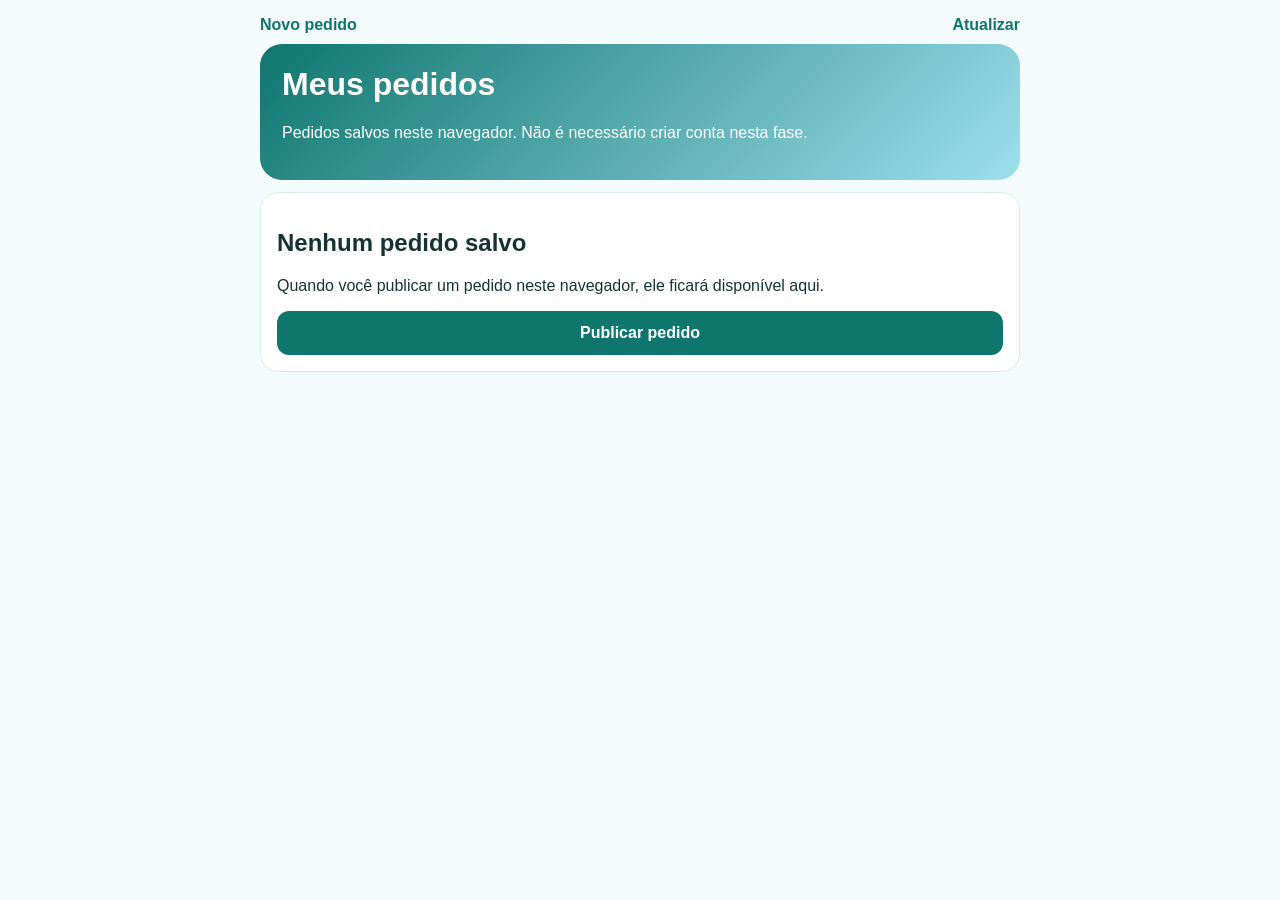
==== meus-pedidos.html @ acdcad5b "Publica site OrcaZap v6" ====
<!doctype html>
<html lang="pt-BR">
<head>
  <meta charset="utf-8">
  <meta name="viewport" content="width=device-width,initial-scale=1">
  <meta name="theme-color" content="#0f766e">
  <title>Meus pedidos | OrçaZap</title>
  <style>
    :root{font-family:Arial,Helvetica,sans-serif;color:#153431;background:#f4fbfc}
    *{box-sizing:border-box}
    body{margin:0;padding:16px}
    main{max-width:760px;margin:auto}
    header{padding:22px;border-radius:22px;background:linear-gradient(135deg,#0f766e,#9edfec);color:white}
    .card{background:white;border:1px solid #d7eaed;border-radius:18px;padding:16px;margin-top:12px}
    a.button{display:block;text-decoration:none;text-align:center;padding:13px;border-radius:12px;background:#0f766e;color:white;font-weight:900;margin-top:12px}
    button{width:100%;padding:12px;border:1px solid #0f766e;border-radius:12px;background:white;color:#0f766e;font:inherit;font-weight:900;margin-top:12px}
    .small{font-size:13px;opacity:.8;line-height:1.45}
    nav{display:flex;justify-content:space-between;margin-bottom:10px}
    nav a{color:#0f766e;font-weight:800;text-decoration:none}
  </style>
</head>
<body>
<main>
  <nav>
    <a href="index.html">Novo pedido</a>
    <a href="javascript:location.reload()">Atualizar</a>
  </nav>
  <header>
    <h1 style="margin-top:0">Meus pedidos</h1>
    <p>Pedidos salvos neste navegador. Não é necessário criar conta nesta fase.</p>
  </header>
  <section id="list"></section>
</main>
<script>
  const listEl=document.getElementById('list');
  const items=JSON.parse(localStorage.getItem('orcazap_recent_requests_v1')||'[]')
    .filter(item=>item&&item.token);

  function esc(value){
    return String(value||'')
      .replaceAll('&','&amp;').replaceAll('<','&lt;')
      .replaceAll('>','&gt;').replaceAll('"','&quot;')
      .replaceAll("'","&#039;");
  }

  function dateLabel(value){
    const date=new Date(value||Date.now());
    return date.toLocaleString('pt-BR');
  }

  function removeToken(token){
    const next=items.filter(item=>item.token!==token);
    localStorage.setItem('orcazap_recent_requests_v1',JSON.stringify(next));
    location.reload();
  }

  if(!items.length){
    listEl.innerHTML=`
      <div class="card">
        <h2>Nenhum pedido salvo</h2>
        <p>Quando você publicar um pedido neste navegador, ele ficará disponível aqui.</p>
        <a class="button" href="index.html">Publicar pedido</a>
      </div>`;
  }else{
    listEl.innerHTML=items.map(item=>`
      <article class="card">
        <h2>${esc(item.profession||'Pedido OrçaZap')}</h2>
        <p>${esc(item.serviceText||'Acompanhar propostas e andamento.')}</p>
        <p class="small">${esc(item.city||'')} ${item.createdAt?'• '+esc(dateLabel(item.createdAt)):''}</p>
        <a class="button" href="acompanhar.html?t=${encodeURIComponent(item.token)}">Acompanhar pedido</a>
        <button onclick="removeToken('${esc(item.token)}')">Remover deste navegador</button>
      </article>`).join('');
  }
</script>
</body>
</html>
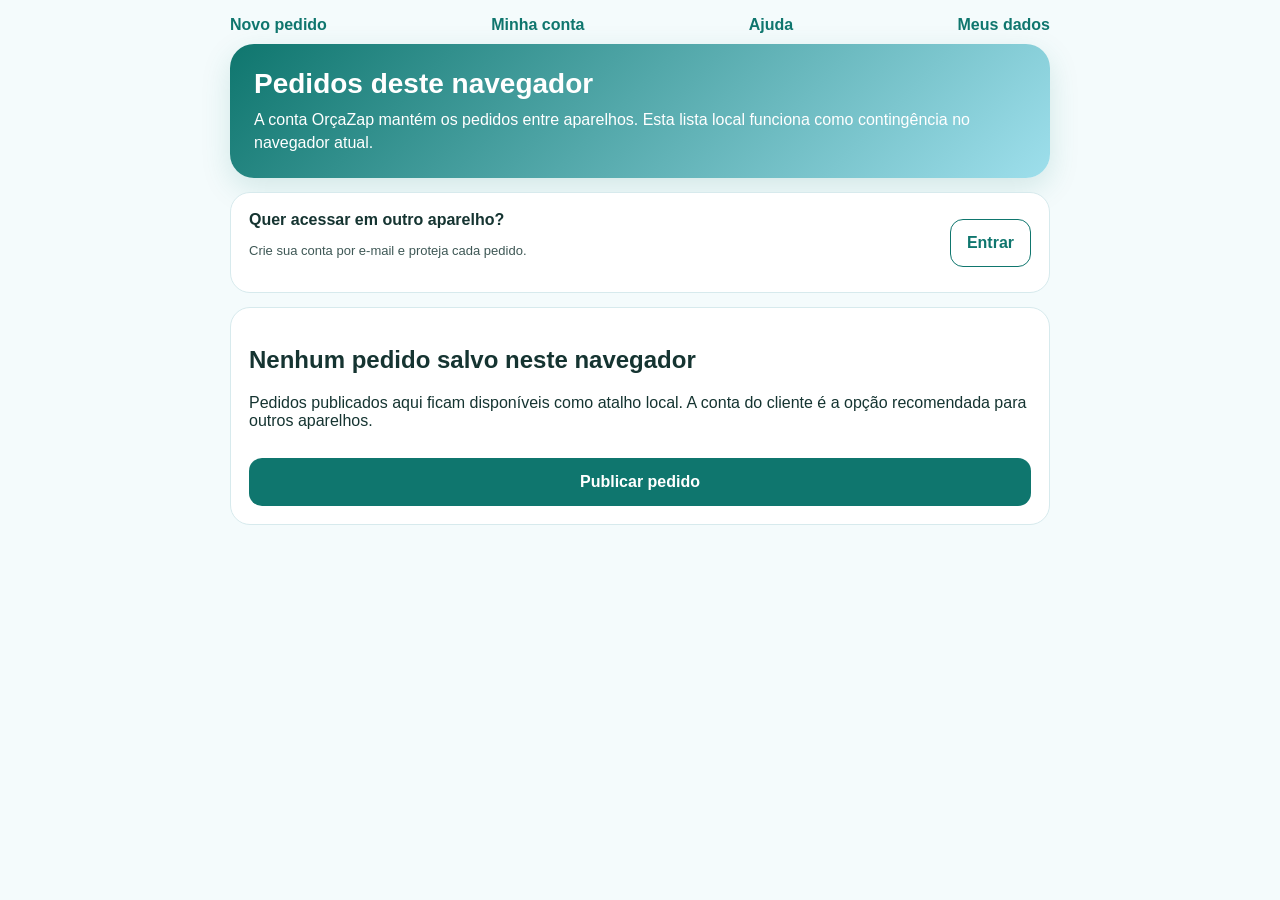
==== commit f1623709: "Publica portal OrçaZap v15 Finalíssima" ====
--- a/meus-pedidos.html
+++ b/meus-pedidos.html
@@ -5,72 +5,34 @@
   <meta name="viewport" content="width=device-width,initial-scale=1">
   <meta name="theme-color" content="#0f766e">
   <title>Meus pedidos | OrçaZap</title>
-  <style>
-    :root{font-family:Arial,Helvetica,sans-serif;color:#153431;background:#f4fbfc}
-    *{box-sizing:border-box}
-    body{margin:0;padding:16px}
-    main{max-width:760px;margin:auto}
-    header{padding:22px;border-radius:22px;background:linear-gradient(135deg,#0f766e,#9edfec);color:white}
-    .card{background:white;border:1px solid #d7eaed;border-radius:18px;padding:16px;margin-top:12px}
-    a.button{display:block;text-decoration:none;text-align:center;padding:13px;border-radius:12px;background:#0f766e;color:white;font-weight:900;margin-top:12px}
-    button{width:100%;padding:12px;border:1px solid #0f766e;border-radius:12px;background:white;color:#0f766e;font:inherit;font-weight:900;margin-top:12px}
-    .small{font-size:13px;opacity:.8;line-height:1.45}
-    nav{display:flex;justify-content:space-between;margin-bottom:10px}
-    nav a{color:#0f766e;font-weight:800;text-decoration:none}
-  </style>
+  <link rel="stylesheet" href="styles.css">
+  <link rel="manifest" href="app.webmanifest">
+  <link rel="icon" href="icon-192.png">
+  <script src="pwa.js" defer></script>
 </head>
 <body>
 <main>
   <nav>
     <a href="index.html">Novo pedido</a>
-    <a href="javascript:location.reload()">Atualizar</a>
+    <a href="cliente.html">Minha conta</a>
+    <a href="ajuda.html">Ajuda</a>
+    <a href="privacidade-conta.html">Meus dados</a>
   </nav>
-  <header>
-    <h1 style="margin-top:0">Meus pedidos</h1>
-    <p>Pedidos salvos neste navegador. Não é necessário criar conta nesta fase.</p>
+
+  <header class="hero">
+    <h1>Pedidos deste navegador</h1>
+    <p>
+      A conta OrçaZap mantém os pedidos entre aparelhos. Esta lista local
+      funciona como contingência no navegador atual.
+    </p>
   </header>
+
+  <section id="accountArea" class="card"></section>
   <section id="list"></section>
 </main>
-<script>
-  const listEl=document.getElementById('list');
-  const items=JSON.parse(localStorage.getItem('orcazap_recent_requests_v1')||'[]')
-    .filter(item=>item&&item.token);
 
-  function esc(value){
-    return String(value||'')
-      .replaceAll('&','&amp;').replaceAll('<','&lt;')
-      .replaceAll('>','&gt;').replaceAll('"','&quot;')
-      .replaceAll("'","&#039;");
-  }
-
-  function dateLabel(value){
-    const date=new Date(value||Date.now());
-    return date.toLocaleString('pt-BR');
-  }
-
-  function removeToken(token){
-    const next=items.filter(item=>item.token!==token);
-    localStorage.setItem('orcazap_recent_requests_v1',JSON.stringify(next));
-    location.reload();
-  }
-
-  if(!items.length){
-    listEl.innerHTML=`
-      <div class="card">
-        <h2>Nenhum pedido salvo</h2>
-        <p>Quando você publicar um pedido neste navegador, ele ficará disponível aqui.</p>
-        <a class="button" href="index.html">Publicar pedido</a>
-      </div>`;
-  }else{
-    listEl.innerHTML=items.map(item=>`
-      <article class="card">
-        <h2>${esc(item.profession||'Pedido OrçaZap')}</h2>
-        <p>${esc(item.serviceText||'Acompanhar propostas e andamento.')}</p>
-        <p class="small">${esc(item.city||'')} ${item.createdAt?'• '+esc(dateLabel(item.createdAt)):''}</p>
-        <a class="button" href="acompanhar.html?t=${encodeURIComponent(item.token)}">Acompanhar pedido</a>
-        <button onclick="removeToken('${esc(item.token)}')">Remover deste navegador</button>
-      </article>`).join('');
-  }
-</script>
+<script src="config.js"></script>
+<script src="auth.js"></script>
+<script src="meus-pedidos.js"></script>
 </body>
 </html>
--- a/styles.css
+++ b/styles.css
@@ -0,0 +1,268 @@
+:root {
+  font-family: Arial, Helvetica, sans-serif;
+  color: #153431;
+  background: #f4fbfc;
+  color-scheme: light;
+}
+* { box-sizing: border-box; }
+body { margin: 0; padding: 16px; }
+main { width: min(820px, 100%); margin: auto; }
+a { color: #0f766e; }
+nav {
+  display: flex;
+  justify-content: space-between;
+  align-items: center;
+  gap: 12px;
+  margin-bottom: 10px;
+}
+nav a {
+  font-weight: 800;
+  text-decoration: none;
+}
+.hero {
+  padding: 24px;
+  border-radius: 24px;
+  background: linear-gradient(135deg, #0f766e, #9edfec);
+  color: white;
+  box-shadow: 0 10px 30px rgba(15, 118, 110, .15);
+}
+.hero h1 { margin: 0 0 8px; font-size: 28px; }
+.hero p { margin: 0; line-height: 1.45; }
+.card, .proposal {
+  margin-top: 14px;
+  padding: 18px;
+  border: 1px solid #d7eaed;
+  border-radius: 20px;
+  background: white;
+}
+.proposal.accepted {
+  border: 2px solid #0f766e;
+  background: #effcf8;
+}
+.grid {
+  display: grid;
+  grid-template-columns: 1fr 1fr;
+  gap: 12px;
+}
+label {
+  display: block;
+  margin: 14px 0 6px;
+  font-weight: 800;
+}
+input, textarea, select {
+  width: 100%;
+  padding: 13px;
+  border: 1px solid #b8d5d8;
+  border-radius: 11px;
+  background: white;
+  color: #153431;
+  font: inherit;
+}
+input:focus, textarea:focus, select:focus {
+  outline: 3px solid rgba(15, 118, 110, .14);
+  border-color: #0f766e;
+}
+textarea { min-height: 110px; resize: vertical; }
+button, .button {
+  display: inline-flex;
+  width: 100%;
+  min-height: 48px;
+  align-items: center;
+  justify-content: center;
+  gap: 8px;
+  margin-top: 12px;
+  padding: 13px 16px;
+  border: 0;
+  border-radius: 13px;
+  background: #0f766e;
+  color: white;
+  font: inherit;
+  font-weight: 900;
+  text-decoration: none;
+  cursor: pointer;
+}
+button.secondary, .button.secondary {
+  border: 1px solid #0f766e;
+  background: white;
+  color: #0f766e;
+}
+button.danger {
+  border: 1px solid #a11f1f;
+  background: white;
+  color: #a11f1f;
+}
+button:disabled { opacity: .58; cursor: default; }
+.small { font-size: 13px; line-height: 1.45; opacity: .82; }
+.muted { opacity: .72; }
+.choice, .info {
+  margin-top: 14px;
+  padding: 14px;
+  border: 1px solid #d8ecef;
+  border-radius: 14px;
+  background: #eaf7fb;
+}
+.success-box {
+  border-color: #bce7d7;
+  background: #effcf8;
+}
+.warning-box {
+  border-color: #f2d19b;
+  background: #fff8e8;
+}
+.error-box {
+  border-color: #f0b8b8;
+  background: #fff1f1;
+}
+.check {
+  display: flex;
+  gap: 10px;
+  align-items: flex-start;
+  margin: 0;
+  font-weight: 400;
+}
+.check input { width: auto; margin-top: 4px; }
+.tag {
+  display: inline-block;
+  padding: 5px 9px;
+  border-radius: 999px;
+  background: #eaf7fb;
+  color: #153431;
+  font-size: 12px;
+  font-weight: 800;
+}
+.rating { color: #0f766e; font-weight: 900; }
+.stars { color: #0f766e; font-size: 25px; letter-spacing: 3px; }
+.status {
+  min-height: 24px;
+  margin-top: 12px;
+  font-weight: 800;
+}
+.status.success { color: #0f766e; }
+.status.error { color: #a11f1f; }
+.hidden { display: none !important; }
+.account-bar {
+  display: flex;
+  align-items: center;
+  gap: 12px;
+}
+.account-bar > div { flex: 1; }
+.account-bar button, .account-bar .button {
+  width: auto;
+  margin: 0;
+}
+.metrics {
+  display: grid;
+  grid-template-columns: repeat(3, 1fr);
+  gap: 10px;
+  margin-top: 14px;
+}
+.metric {
+  padding: 14px;
+  border: 1px solid #d7eaed;
+  border-radius: 16px;
+  background: white;
+  text-align: center;
+}
+.metric strong {
+  display: block;
+  color: #0f766e;
+  font-size: 24px;
+}
+.file-list {
+  margin: 8px 0 0;
+  padding-left: 20px;
+}
+.gallery {
+  display: grid;
+  grid-template-columns: repeat(2, 1fr);
+  gap: 10px;
+  margin-top: 12px;
+}
+.gallery figure {
+  margin: 0;
+  overflow: hidden;
+  border: 1px solid #d7eaed;
+  border-radius: 14px;
+  background: white;
+}
+.gallery img {
+  display: block;
+  width: 100%;
+  aspect-ratio: 4 / 3;
+  object-fit: cover;
+}
+.gallery figcaption {
+  padding: 8px;
+  font-size: 12px;
+}
+.chat-panel {
+  margin-top: 12px;
+  padding: 14px;
+  border: 1px solid #d7eaed;
+  border-radius: 16px;
+  background: #f8fcfc;
+}
+.messages {
+  max-height: 380px;
+  overflow-y: auto;
+  padding: 6px;
+}
+.message {
+  max-width: 82%;
+  margin: 8px 0;
+  padding: 10px 12px;
+  border-radius: 15px;
+  white-space: pre-wrap;
+}
+.message.client {
+  margin-left: auto;
+  border-bottom-right-radius: 4px;
+  background: #0f766e;
+  color: white;
+}
+.message.professional {
+  margin-right: auto;
+  border: 1px solid #d7eaed;
+  border-bottom-left-radius: 4px;
+  background: white;
+}
+.message time {
+  display: block;
+  margin-top: 4px;
+  font-size: 11px;
+  opacity: .72;
+  text-align: right;
+}
+.inline-actions {
+  display: grid;
+  grid-template-columns: 1fr 1fr;
+  gap: 8px;
+}
+.review-box {
+  margin-top: 14px;
+  padding: 16px;
+  border-radius: 16px;
+  background: #eaf7fb;
+}
+@media (max-width: 640px) {
+  body { padding: 10px; }
+  .grid, .metrics, .gallery, .inline-actions {
+    grid-template-columns: 1fr;
+  }
+  .hero { padding: 20px; }
+  .account-bar { align-items: flex-start; flex-direction: column; }
+  .account-bar button, .account-bar .button { width: 100%; }
+}
+
+.pwa-install-button {
+  position: fixed;
+  right: 16px;
+  bottom: 16px;
+  z-index: 1000;
+  width: auto;
+  min-height: 44px;
+  margin: 0;
+  padding: 11px 16px;
+  border-radius: 999px;
+  box-shadow: 0 10px 24px rgba(15, 118, 110, .28);
+}
